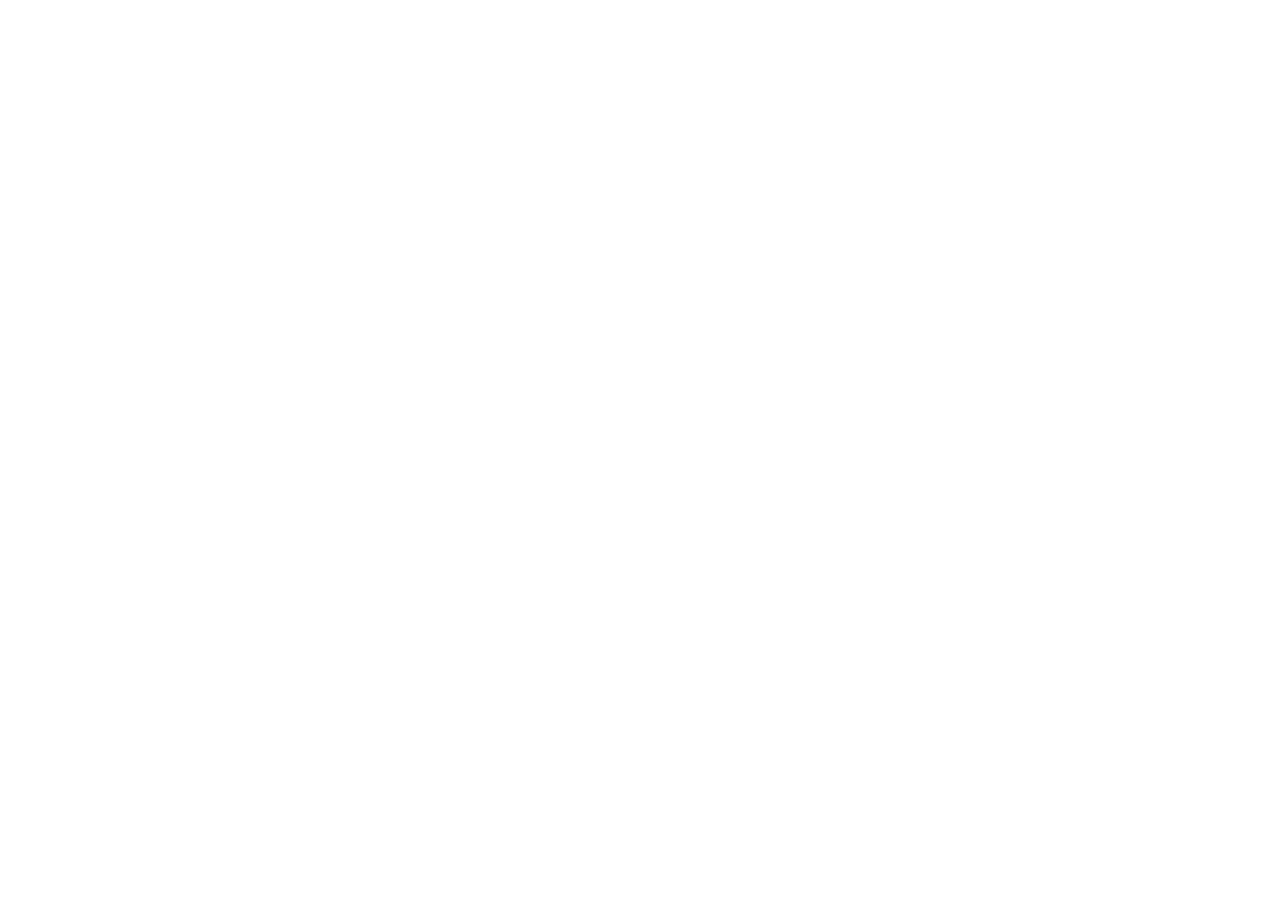
==== homeworks/week6/hw2/index.html @ a4bd097a "hw1" ====
<!DOCTYPE html>

<html>
<head>
  <meta charset="utf-8">

  <title>新拖延運動</title>
  <meta name="viewport" content="width=device-width, initial-scale=1.0" />
  <link rel="stylesheet" href="https://necolas.github.io/normalize.css/latest/normalize.css" />
  <link rel="stylesheet" href="./style.css" />
</head>

<body>

</body>
</html>
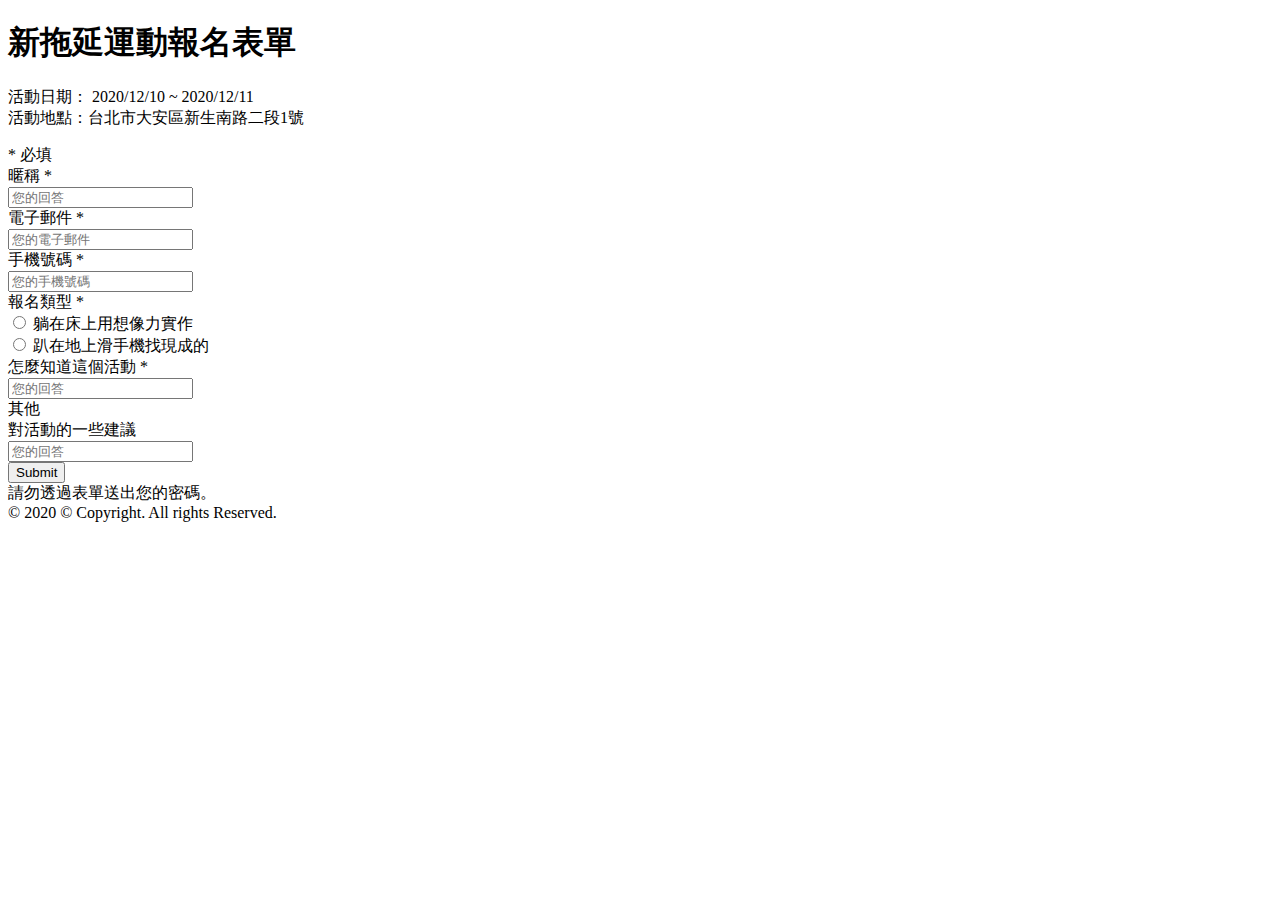
==== commit d0aa26c6: "hw2" ====
--- a/homeworks/week6/hw2/index.html
+++ b/homeworks/week6/hw2/index.html
@@ -11,6 +11,43 @@
 </head>
 
 <body>
-
+	<div class="wrapper">
+		<section class="form__header">
+			<h1>新拖延運動報名表單</h1>
+			<p>活動日期： 2020/12/10 ~ 2020/12/11<br>
+			   活動地點：台北市大安區新生南路二段1號
+			</p>
+			<div class="high__light">* 必填</div>
+		</section>
+		<form class="form__question">
+			<div class="question">暱稱 <span class="redlight">*</sapn></div>
+			<input name="nickname" type="text" placeholder="您的回答"/>
+		</form>
+		<form class="form__question">		
+		<div class="question">電子郵件 <span class="redlight">*</sapn></div>
+			<input name="email" type="email" placeholder="您的電子郵件" />
+		</form>
+		<form class="form__question">	
+			<div class="question">手機號碼 <span class="redlight">*</sapn></div>
+			<input name="phone" type="text" placeholder="您的手機號碼"/>
+		</form>
+		<form class="form__question">	
+			<div class="radio__question">報名類型 <span class="redlight">*</sapn></div>
+			<div class="answer"><input type="radio" name="type"/><span> 躺在床上用想像力實作<span></div>
+			<div class="answer"><input type="radio" name="type"/><span> 趴在地上滑手機找現成的<span></div>
+		</form>
+		<form class="form__how__question">	
+			<div class="question">怎麼知道這個活動 <span class="redlight">*</sapn></div>
+			<input name="howtoknow" type="text" placeholder="您的回答" />
+		</form>
+		<form class="form__other__question">	
+			<div class="question">其他</div>
+			<div class="content">對活動的一些建議</div>	
+			<input name="other" type="text" placeholder="您的回答" />
+		</form>
+    <input class="apply-form__submit" type="submit" />
+    <div class="remind">請勿透過表單送出您的密碼。</div>
+	</div>
+	<footer>© 2020 © Copyright. All rights Reserved.</footer>
 </body>
 </html>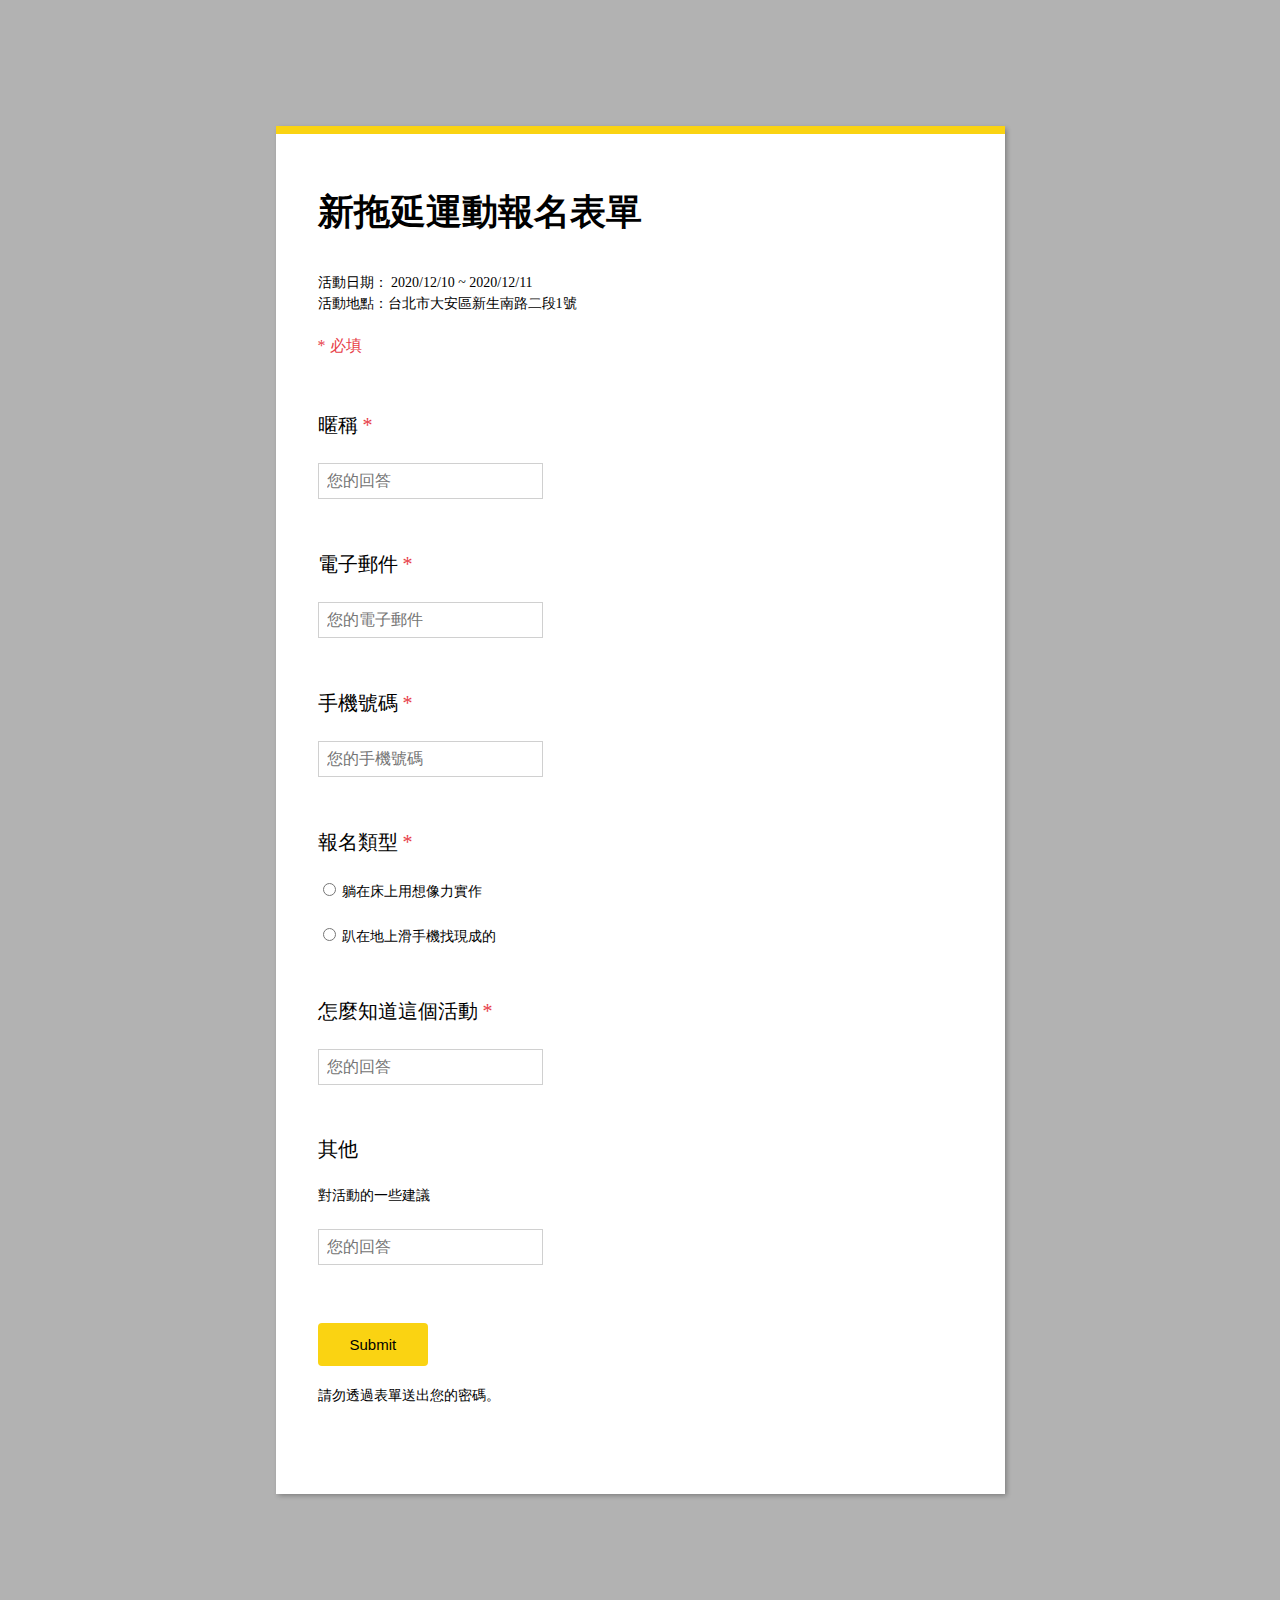
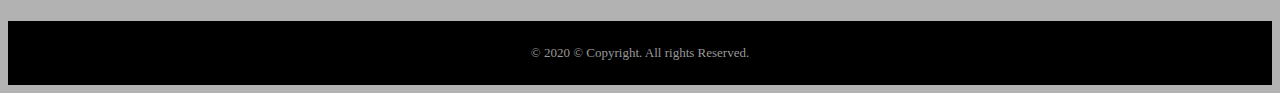
==== commit 542ae913: "hw1" ====
--- a/homeworks/week6/hw2/index.html
+++ b/homeworks/week6/hw2/index.html
@@ -1,53 +1,52 @@
 <!DOCTYPE html>
-
 <html>
 <head>
   <meta charset="utf-8">
-
   <title>新拖延運動</title>
   <meta name="viewport" content="width=device-width, initial-scale=1.0" />
   <link rel="stylesheet" href="https://necolas.github.io/normalize.css/latest/normalize.css" />
   <link rel="stylesheet" href="./style.css" />
-</head>
+ </head>
 
-<body>
-	<div class="wrapper">
-		<section class="form__header">
-			<h1>新拖延運動報名表單</h1>
-			<p>活動日期： 2020/12/10 ~ 2020/12/11<br>
-			   活動地點：台北市大安區新生南路二段1號
-			</p>
-			<div class="high__light">* 必填</div>
-		</section>
-		<form class="form__question">
-			<div class="question">暱稱 <span class="redlight">*</sapn></div>
-			<input name="nickname" type="text" placeholder="您的回答"/>
-		</form>
-		<form class="form__question">		
-		<div class="question">電子郵件 <span class="redlight">*</sapn></div>
-			<input name="email" type="email" placeholder="您的電子郵件" />
-		</form>
-		<form class="form__question">	
-			<div class="question">手機號碼 <span class="redlight">*</sapn></div>
-			<input name="phone" type="text" placeholder="您的手機號碼"/>
-		</form>
-		<form class="form__question">	
-			<div class="radio__question">報名類型 <span class="redlight">*</sapn></div>
-			<div class="answer"><input type="radio" name="type"/><span> 躺在床上用想像力實作<span></div>
-			<div class="answer"><input type="radio" name="type"/><span> 趴在地上滑手機找現成的<span></div>
-		</form>
-		<form class="form__how__question">	
-			<div class="question">怎麼知道這個活動 <span class="redlight">*</sapn></div>
-			<input name="howtoknow" type="text" placeholder="您的回答" />
-		</form>
-		<form class="form__other__question">	
-			<div class="question">其他</div>
-			<div class="content">對活動的一些建議</div>	
-			<input name="other" type="text" placeholder="您的回答" />
-		</form>
-    <input class="apply-form__submit" type="submit" />
-    <div class="remind">請勿透過表單送出您的密碼。</div>
-	</div>
-	<footer>© 2020 © Copyright. All rights Reserved.</footer>
-</body>
-</html>+ <body>
+
+ 	<div class="wrapper">
+ 		<section class="form__header">
+ 			<h1>新拖延運動報名表單</h1>
+ 			<p>活動日期： 2020/12/10 ~ 2020/12/11<br>
+ 			   活動地點：台北市大安區新生南路二段1號
+ 			</p>
+ 			<div class="high__light">* 必填</div>
+ 		</section>
+ 		<form class="form__question">
+ 			<div class="question">暱稱 <span class="redlight">*</sapn></div>
+ 			<input name="nickname" type="text" placeholder="您的回答"/>
+ 		</form>
+ 		<form class="form__question">		
+ 		<div class="question">電子郵件 <span class="redlight">*</sapn></div>
+ 			<input name="email" type="email" placeholder="您的電子郵件" />
+ 		</form>
+ 		<form class="form__question">	
+ 			<div class="question">手機號碼 <span class="redlight">*</sapn></div>
+ 			<input name="phone" type="text" placeholder="您的手機號碼"/>
+ 		</form>
+ 		<form class="form__question">	
+ 			<div class="radio__question">報名類型 <span class="redlight">*</sapn></div>
+ 			<div class="answer"><input type="radio" name="type"/><span> 躺在床上用想像力實作<span></div>
+ 			<div class="answer"><input type="radio" name="type"/><span> 趴在地上滑手機找現成的<span></div>
+ 		</form>
+ 		<form class="form__how__question">	
+ 			<div class="question">怎麼知道這個活動 <span class="redlight">*</sapn></div>
+ 			<input name="howtoknow" type="text" placeholder="您的回答" />
+ 		</form>
+ 		<form class="form__other__question">	
+ 			<div class="question">其他</div>
+ 			<div class="content">對活動的一些建議</div>	
+ 			<input name="other" type="text" placeholder="您的回答" />
+ 		</form>
+     <input class="apply-form__submit" type="submit" />
+     <div class="remind">請勿透過表單送出您的密碼。</div>
+ 	</div>
+ 	<footer>© 2020 © Copyright. All rights Reserved.</footer>
+ </body>
+ </html> --- a/homeworks/week6/hw2/style.css
+++ b/homeworks/week6/hw2/style.css
@@ -0,0 +1,82 @@
+body {
+	background: rgba(0,0,0,0.3);
+}
+.wrapper {
+  max-width: 645px;
+  background: white;
+  margin: 10% auto;
+  box-shadow: 1.8px 2.4px 5px 0 rgba(0, 0, 0, 0.3);
+  border-top: solid 8px #fad312;
+  padding: 54px 42px;
+}
+.form__header h1{
+	margin: 0;
+	font-size: 36px;
+	font-weight: bold; 
+}
+.form__header p{
+	margin-top: 35px;
+	font-size: 14px;
+	line-height: 1.5em
+}
+.form__header .high__light {
+	margin-top: 22px;
+	font-size: 16px;
+	color: #e74149;
+	margin-bottom: 55px;	
+}
+.form__question {
+	margin-bottom: 52px;
+	font-size: 20px;
+}
+.form__question div, .form__how__question div, .form__other__question div{
+	margin-bottom: 24px;
+}
+.form__question input, .form__how__question input, .form__other__question input{
+	border:  solid 1px #d0d0d0;
+	font-size: 16px;
+	padding: 8px;
+}
+.redlight {
+	color: #e74149;
+}
+.form__how__question {
+	margin-bottom: 48px;
+	margin-top: 51px;
+	font-size: 20px;
+}
+.form__other__question {
+	margin-bottom: 58px;
+	margin-top: 51px;
+	font-size: 20px;
+}
+.answer{
+	font-size: 14px;
+	margin-bottom: 23px;
+}
+.content {
+	margin-bottom: 24px;
+	margin-top: 12px;
+	font-size: 14px;
+}
+.apply-form__submit {
+	display: inline-block;
+	margin-bottom: 21px;
+	font-size: 15px;
+	background: #fad312;
+	color: black;
+	padding: 13px 32px;
+	border: none;
+	border-radius: 4px;
+}
+.remind {
+	margin-bottom: 35px;
+	font-size: 14px;
+}
+footer {
+	background: black;
+	color: #999999;
+	font-size: 13px;
+	text-align: center;
+	padding: 24px 12px;
+}